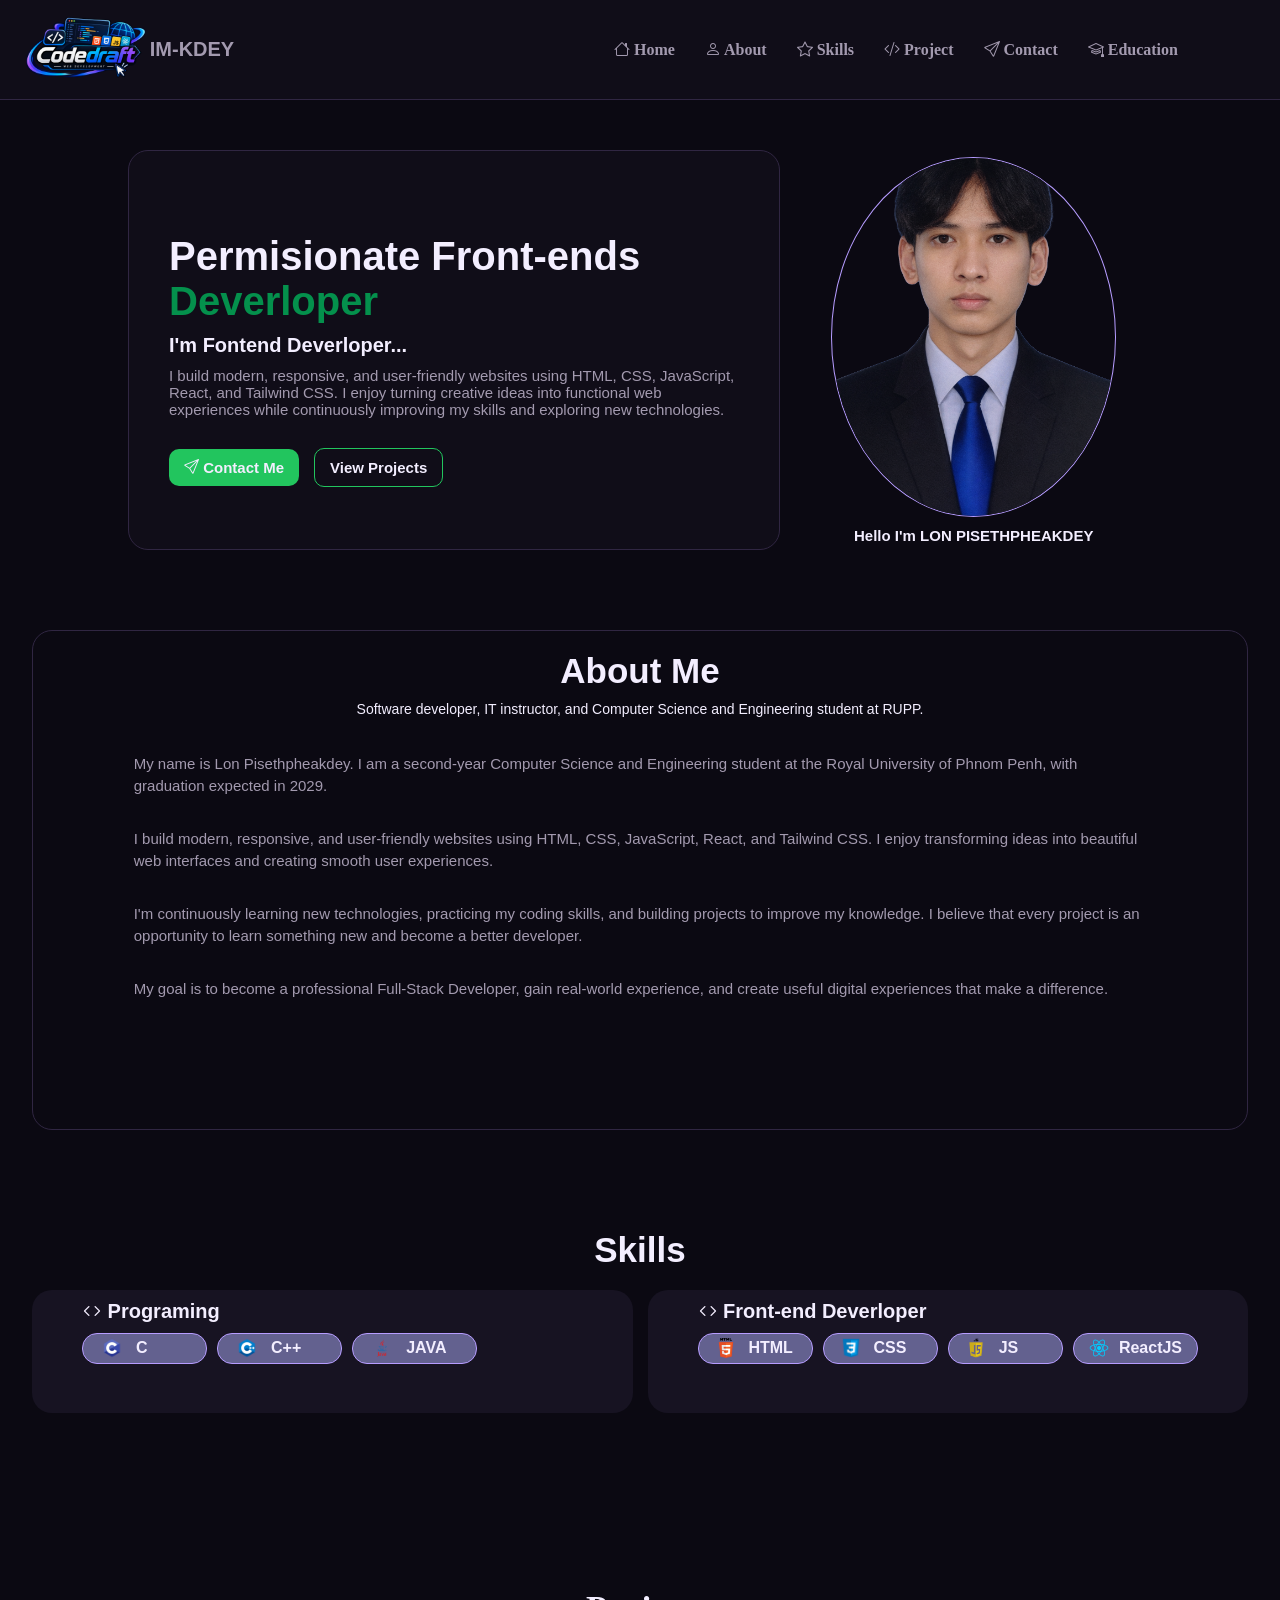
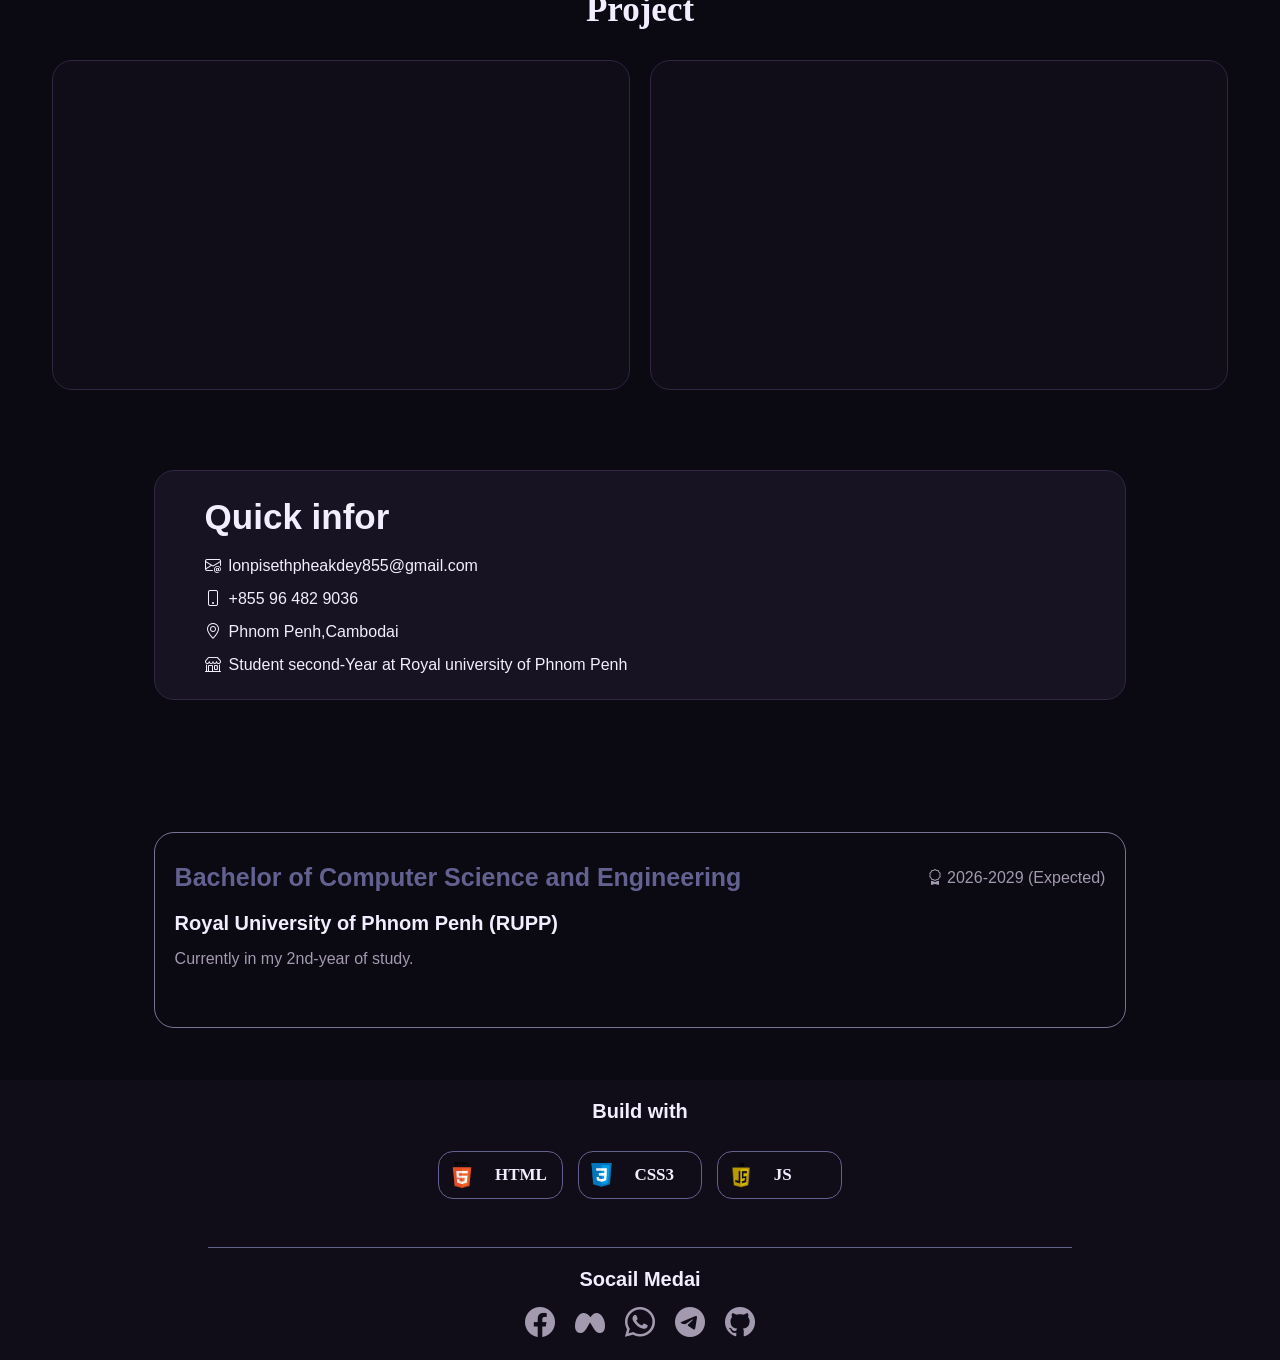
==== index.html @ adf114a6 "update" ====
<!DOCTYPE html>
<html lang="en">
<head>
    <meta charset="UTF-8">
    <meta name="viewport" content="width=device-width, initial-scale=1.0">
    <title>Lon Pisethpheakdey</title>
    <link rel="stylesheet" href="style.css">
    <link rel="stylesheet" href="https://cdn.jsdelivr.net/npm/bootstrap-icons@1.13.2/font/bootstrap-icons.min.css">

      <!-- Open Graph -->
  <meta property="og:title" content="Lon Pidethpheakdey | Front-end Developer" />
  <meta property="og:description" content="Software developer and IT instructor. Explore full-stack projects, technical skills, and professional experience." />
  <meta property="og:image" content="https://lon-pisethpheakdey.vercel.app/img.png" />
  <meta property="og:url" content="https://lon-pisethpheakdey.vercel.app/" />
  <meta property="og:type" content="website" />
  <meta property="og:site_name" content="Lon Pisethpheakdey Portfolio" />

  <!-- Google Verification -->
 <meta name="google-site-verification" content="6UtyK22fAMgdZabcgoPEIAaDw7xouANjz6y8CyIa7sU" />
</head>
<body>
    <Header>
        <div class="logo">
            <img src="Assets/logo/my lg.png" alt="">
            <h2>Im-kdey</h2>
        </div>
        <div class="menu">
            <ul>
                <li><a href="#home"><i class="bi bi-house"></i> Home</a></li>
                <li><a href="#about"><i class="bi bi-person"></i> About</a></li>
                <li><a href="#skills"><i class="bi bi-star"></i> Skills</a></li>
                <li><a href="#project"><i class="bi bi-code-slash"></i> Project</a></li>
                <li><a href="#contact"><i class="bi bi-send"></i> Contact</a></li>
                <li><a href="#educate"><i class="bi bi-mortarboard"></i> Education</a></li>
            </ul>
            <ul class="second-menu">
                <li><a href="#home"><i class="bi bi-house"></i></a></li>
                <li><a href="#about"><i class="bi bi-person"></i> </a></li>
                <li><a href="#skills"><i class="bi bi-star"></i> </a></li>
                <li><a href="#project"><i class="bi bi-code-slash"></i> </a></li>
                <li><a href="#contact"><i class="bi bi-send"></i> </a></li>
                <li><a href="#educate"><i class="bi bi-mortarboard"></i> </a></li>
            </ul>
        </div>
    </Header>
    <div class="main">
        <div class="firstme" id="home">
             <div class="image-tab">
                <img src="Assets/imgs/My Picture.png" alt="">
                <h2 class="name">Hello i'm <span>Lon pisethpheakdey</span></h2>
            </div>
            <div class="about">
                <h2>Permisionate Front-ends <span style="color: #04904c;">Deverloper</span></h2>
                <p class="me">I'm fontend Deverloper...</p>
                <p> I build modern, responsive, and user-friendly websites using HTML, CSS, JavaScript, React, and Tailwind CSS.
                     I enjoy turning creative ideas into functional web experiences while continuously
                     improving my skills and exploring new technologies.
                </p>
               <div class="btn"> 
                <button><a href=""><i class="bi bi-send"></i> contact Me</a></button>
                <button><a href="#project">View Projects</a></button>
            </div>
            </div>
            <div class="image">
                <img src="Assets/imgs/IMG_7378.PNG" alt="">
                <h2 class="name">Hello I'm <span>Lon pisethpheakdey</span></h2>
            </div>
        </div>
        <div class="about" id="about">
            <div class="head">
                <h1>About Me</h1>
                <p>Software developer, IT instructor, and Computer Science and Engineering student at RUPP.</p>
            </div>
            <div class="section">
                <div class="aboutMe">
                    <p>My name is Lon Pisethpheakdey. I am a second-year Computer Science and Engineering student at the Royal University of Phnom Penh, with graduation expected in 2029.</p>
                    <p>I build modern, responsive, and user-friendly websites using HTML, CSS, JavaScript, React, and Tailwind CSS. I enjoy transforming ideas into beautiful web interfaces and creating smooth user experiences.</p>
                    <p>I'm continuously learning new technologies, practicing my coding skills, and building projects to improve my knowledge. I believe that every project is an opportunity to learn something new and become a better developer.</p>
                    <p>My goal is to become a professional Full-Stack Developer, gain real-world experience, and create useful digital experiences that make a difference.</p>
                </div>
                <div class="index">
                    <div class="code-card">
                        <div class="code-header">
                            <div class="dots">
                                <span></span>
                                <span></span>
                                <span></span>
                                <p>index.html</p>
                            </div>
                        </div><pre><code>
<span class="purple">const</span> <span class="white">Dev</span> = {
    <span class="blue">name</span>: <span class="green">"Lon Pisethpheakdey"</span>,
    <span class="blue">age</span>: <span class="orange">18</span>,
    <span class="blue">title</span>: <span class="green">"Frontend Developer"</span>,
    <span class="blue">skills</span>: [<span class="green">"HTML","CSS","JavaScript","React.js"</span>],
    <span class="blue">learner</span>: <span class="purple">true</span>
};
<span class="purple">export default</span> <span class="white">Dev</span>;
    </code></pre>
</div>
                </div>
                <!-- <div class="ibuild"><div class="index">
                    <div class="main-content">
                        <div class="header">
                            <div class="color"></div>
                            <div class="color"></div>
                            <div class="color"></div>
                            <p> index.html</p>
                        </div>
                        <div class="code">
                           <p>
                            const Dev={
                                name:"Lon Pisethpheakdey",
                                aga : 18,
                                title:"Front-end-Deverloper",
                                skill:["HTML","CSS","JAVAScript","Reactjs"],
                                learner:true
                            }
                            export defualt deverloper;
                           </p>
                        </div></div>


               

                    </div> -->
                </div>
        </div>
        <div class="skills" id="skills">
            <h1>Skills</h1>
            <div class="card-skill">
                <div class="skill">
                    <h2><i class="bi bi-code"></i> Programing</h2>
                    <div class="languages">
                        <div class="card-lang">
                            <div class="img">
                                <img src="Assets/imgs/c.png" alt="">
                            </div>
                            <div class="name">C</div>
                        </div>
                        <div class="card-lang">
                            <div class="img">
                                <img src="Assets/imgs/cpp.png" alt="">
                            </div>
                            <div class="name">C++</div>
                        </div>
                        <div class="card-lang">
                            <div class="img">
                                <img src="Assets/imgs/java.png" alt="">
                            </div>
                            <div class="name">JAVA</div>
                        </div>
                    </div>

                </div>
                <div class="skill">
                    <h2><i class="bi bi-code"></i> Front-end Deverloper</h2>
                    <div class="languages">
                        <div class="card-lang">
                            <div class="img">
                                <img src="Assets/imgs/html.png" alt="">
                            </div>
                            <div class="name">HTML</div>
                        </div>
                        <div class="card-lang">
                            <div class="img">
                                <img src="Assets/imgs/css.png" alt="">
                            </div>
                            <div class="name">CSS</div>
                        </div>
                        <div class="card-lang">
                            <div class="img">
                                <img src="Assets/imgs/js.png" alt="">
                            </div>
                            <div class="name">JS</div>
                        </div>
                         <div class="card-lang">
                            <div class="img">
                                <img src="Assets/imgs/react.png" alt="">
                            </div>
                            <div class="name">ReactJS</div>
                        </div>
                    </div>

                </div>
            </div>
            

        </div>
        <div class="project" id="project">
            <h1>Project</h1>
            <div class="main-project">
                <div class="project1"></div>
                <div class="project1"></div>
            </div>
            
        </div>
        <div class="contact" id="contact">
            <div class="to-contact">
                <h2>Quick infor</h2>
                <ul>
                    <li><a href=""><i class="bi bi-envelope-at"></i>lonpisethpheakdey855@gmail.com</a></li>
                    <li><a href><i class="bi bi-phone"></i>+855 96 482 9036</a></li>
                    <li><a href><i class="bi bi-geo-alt"></i>Phnom Penh,Cambodai</a></li>
                    <li><a href><i class="bi bi-shop"></i>Student second-Year at Royal university of Phnom Penh</a></li>
                </ul>
            </div>
        </div>
        <div class="educate" id="educate">
            <div class="educate-time">
                <div class="finish">
                    <h1>Bachelor of Computer Science and Engineering</h1>
                    <p><i class="bi bi-award"></i> 2026-2029 (Expected)</p>
                </div>
                <div class="locat">
                    <h2>Royal University of Phnom Penh (RUPP)</h2>
                    <p>Currently in my 2nd-year of study.</p>
                </div>
            </div>

        </div>
    </div>
    <footer id="footer">
        <div class="foot">
            <h4>Build with</h4>
            <div class="language-card">
                <div class="card-build">
                    <img src="Assets/imgs/html.png" alt="">
                    <p>HTML</p>
                </div>
                <div class="card-build">
                    <img src="Assets/imgs/css.png" alt="">
                    <p>CSS3</p>
                </div>
                <div class="card-build">
                    <img src="Assets/imgs/js.png" alt="">
                    <p>JS</p>
                </div>
            </div>
        </div>
        <div class="message">
            <h2>Socail Medai</h2>
            <div class="socail">
                <a href=""><i class="bi bi-facebook"></i></a>
                <a href=""><i class="bi bi-meta"></i></a>
                <a href=""><i class="bi bi-whatsapp"></i></a>
                <a href=""><i class="bi bi-telegram"></i></a>
                <a href=""><i class="bi bi-github"></i></a>
            </div>
        </div>

    </footer>
    
</body>
</html>
---- style.css ----
* {
  margin: 0;
  padding: 0;
  box-sizing: border-box;
  /* background-color: var(--bg); */
}

@font-face {
  font-family: "Montserrat", serif;
  src: url(Assets/font/Montserrat-VariableFont_wght.ttf) format(truetype);
}
@font-face {
  font-family: "NovaFlat", serif;
  src: url(Assets/font/NovaFlat-Regular.ttf) format(truetype);
}


:root {
  --bg: #0b0912;
  --txt: #f3eeff;
  --card: #171322;
  --border: #302642;
  --secondary-txt: #a39aaf;
  --main-font: "Montserrat", sans-serif;
  --font-name: "NovaFlat", sans-serif;
}
html{
    scroll-behavior: smooth;
   
}
Header {
  height: 100px;
  background-color: #100d18;
  border-bottom: 1px solid #302642;
  display: flex;
  justify-content: space-between;
  padding-inline: 90px;
  position: fixed;
  z-index: 3;
  

  .logo {
    width: 20%;
    height: 100%;
    display: flex;
    align-items: center;
    justify-content: center;
    img {
      width: 50%;
      object-fit: cover;
    }
    h2 {
      color: var(--secondary-txt);
      font-family: var(--main-font);
      text-transform: uppercase;
      font-size: 20px;
      font-weight: bold;
    }
  }
  .menu {
    .second-menu{
      display: none;
    }
    width: 60%;
    height: 100%;
    display: flex;
    align-items: center;
    justify-content: center;
    ul {
      display: flex;
      list-style: none;
      li {
        display: flex;
        align-items: center;
        justify-content: center;
        a {
          padding: 10px 15px;
          text-decoration: none;
          color: var(--secondary-txt);
          font-weight: 600;
          border-radius: 15px;
        }
      }
      li:hover a {
        color: var(--txt);
        background-color: #171322;
      }
    }
  }
}

.main {
  height: 100%;
  background-color: #0b0912;
  display: flex;
  flex-direction: column;
  align-items: center;
  gap: 80px;
  #home {
    scroll-margin-top: 150px;
}
  .firstme {
    margin-top: 150px;
    width: 80%;
    height: 400px;
    display: flex;
    gap: 15px;
    .about {
      width: 60%;
      height: 100%;
      background-color: #100d18;
      border-radius: 20px;
      /* font-family: var(--main-font); */
      font-family: var(--main-font);
      display: flex;
      flex-direction: column;
      justify-content: center;
      gap: 10px;
      color: var(--txt);
      padding-inline: 40px;
      h2 {
        font-size: 40px;
        font-weight: 600;
      }
      .me {
        font-size: 20px;
        text-transform: capitalize;
        font-family: var(--font-name);
        font-weight: bold;
        color: var(--txt);
      }
      p {
        font-size: 15px;
        color: var(--secondary-txt);
      }
      .btn {
        width: 100%;
        display: flex;
        align-items: center;
        /* justify-content: center; */
        margin-top: 20px;
        gap: 15px;
        button {
          /* width: 20%; */
          padding: 10px 15px;
          border: none;
          border-radius: 10px;
          background-color: #22c55e;
          cursor: pointer;
          transition: all 0.25s ease-in-out;
          a {
            text-decoration: none;
            color: var(--txt);
            text-transform: capitalize;
            font-size: 15px;
            font-weight: 600;
          }
        }
        button:nth-child(2) {
          background-color: rgba(238, 234, 234, 0);
          /* border: 1px solid var(--border); */
          border: 1px solid #22c55e;
        }
        button:hover {
          transform: translateY(-8px);
          box-shadow: 0 5px 7px #10301c;
        }
      }
    }
     .image-tab {
      width: 45%;
      height: 100%;
      /* background-color: #100D18; */
      border-radius: 20px;
      display: none;
      flex-direction: column;
      align-items: center;
      justify-content: center;
      gap: 10px;
      img {
        width: 50%;
        height: 90%;
        object-fit: cover;
        border-radius: 50%;
        border: 1px solid #b69cff;
        transform: scale(1);
        transition: all 0.3s ease-in-out;
        overflow: hidden;
        cursor: pointer;
      }
      img:hover {
        box-shadow: 0 5px 5px #3d08cf;
        transform: scale(1.02);
      }
      .name {
        font-family: var(--font-name);
        color: var(--txt);
        text-transform: capitalize;
        span {
          text-transform: uppercase;
        }
      }
    }
    .image {
      width: 45%;
      height: 100%;
      /* background-color: #100D18; */
      border-radius: 20px;
      display: flex;
      flex-direction: column;
      align-items: center;
      justify-content: center;
      gap: 10px;
      img {
        width: 50%;
        height: 90%;
        object-fit: cover;
        border-radius: 50%;
        border: 1px solid #b69cff;
        transform: scale(1);
        transition: all 0.3s ease-in-out;
        overflow: hidden;
        cursor: pointer;
      }
      img:hover {
        box-shadow: 0 5px 5px #3d08cf;
        transform: scale(1.02);
      }
      .name {
        font-family: var(--font-name);
        color: var(--txt);
        text-transform: capitalize;
        span {
          text-transform: uppercase;
        }
      }
    }
  }
   #about {
    scroll-margin-top: 150px;
}
  .about {
    width: 80%;
    height: 500px;
    border: 1px solid var(--border);
    border-radius: 20px;
    display: flex;
    flex-direction: column;
    padding-top: 20px;

    .head {
      height: 20%;
      gap: 10px;
      display: flex;
      flex-direction: column;
      align-items: center;
      font-family: var(--main-font);
      color: var(--txt);
      h1 {
        font-size: 35px;
      }
      p {
        font-size: 14px;
      }
    }
    .section {
      width: 100%;
      height: 90%;
      display: flex;
      justify-content: center;
      .aboutMe {
        width: 55%;
        height: 100%;
        font-family: var(--main-font);
        color: var(--secondary-txt);
        padding-inline: 40px;
        padding-top: 15px;
        display: flex;
        flex-direction: column;
        gap: 30px;
        p {
          line-height: 1.5;
          font-size: 16px;
        }
      }
      .index {
        width: 45%;
        height: 100%;
        display: flex;
        align-items: center;
        justify-content: center;
            .code-card {
                width: 80%;
                height: 80%;
                background: #100D18;
                border: 1px solid #302642;
                border-radius: 14px;
                overflow: hidden;
                box-shadow: 0 10px 35px rgba(0,0,0,.3);
                transition: .3s ease;
                cursor: pointer;
            }

            .code-card:hover {
                border-color: #B69CFF;
                transform: translateY(-5px);
                box-shadow: 0 0 25px rgba(182,156,255,.2);
            }

            .code-header {
                display: flex;
                align-items: center;
                justify-content: center;
                position: relative;
                padding: 12px;
                background: #171322;
                border-bottom: 1px solid #302642;
            }

            .code-header p {
                color: #A39AAF;
                margin: 0;
                font-size: 13px;
                display: flex;
                gap: 10px;
                align-items: center;
                justify-content: center;
            }

            .dots {
                position: absolute;
                left: 15px;
                display: flex;
                gap: 6px;
            }

            .dots span {
                width: 10px;
                height: 10px;
                border-radius: 50%;
            }

            .dots span:nth-child(1) { background: #FF5F57; }
            .dots span:nth-child(2) { background: #FEBC2E; }
            .dots span:nth-child(3) { background: #28C840; }

            .code-card pre {
                padding: 20px;
                overflow-x: auto;
                color: #F3EEFF;
                font-size: 14px;
                line-height: 1.8;
            }

            .purple { color: #C792EA; }
            .blue   { color: #82AAFF; }
            .green  { color: #A5E075; }
            .orange { color: #F6C177; }
            .white  { color: #F3EEFF; }

        /* .main-content {
          width: 80%;
          height: 80%;
          border: 1px solid #178740;
          border-radius: 15px;
          .header {
            width: 100%;
            height: 10%;
            display: flex;
            align-items: center;
            padding-inline: 15px;
            border-bottom: 1px solid #178740;
            gap: 5px;
            .color {
              width: 12px;
              height: 12px;
              background-color: red;
              border-radius: 50%;
            }
            .color:nth-child(2) {
              background-color: rgb(234, 234, 47);
            }
            .color:nth-child(3) {
              background-color: rgb(63, 234, 47);
            }
            p {
              font-family: var(--main-font);
              color: var(--txt);
              font-size: 13px;
              font-weight: 700;
            }
          }
          
        } */
      } 
    }
  }
   #skills {
    scroll-margin-top: 150px;
}
  .skills{
    width: 80%;
    height: 300px;
    /* background-color: #a39aaf; */
    display: flex;
    flex-direction: column;
    gap: 20px;
    align-items: center;
    padding-top: 20px;
    /* justify-content: center; */
    h1{
        color: var(--txt);
        font-family: var(--main-font);
        font-size: 35px;

    }
    .card-skill{
        width: 100%;
        height: 55%;
        /* background-color: #10301c; */
        /* display: flex; */
        display: grid;
        grid-template-columns: repeat(2,1fr);
        gap: 15px;
        .skill:hover{
            transform:translateY(-6px);
            border: 1px solid var(--secondary-txt);
            box-shadow: 0 5px 7px #35344d;
        }
        .skill{
            /* transform: scale(1); */
            transition: all 0.25s ease-in-out;
            padding-block: 10px;
            padding-inline: 50px;
            width: 100%;
            height: 80%;
            background-color: var(--card);
            border-radius: 20px;
            border: var(--border);
            display: flex;
            flex-direction: column;
            cursor: pointer;
            gap: 10px;
            h2{
                color: var(--txt);
                font-family: var(--main-font);
                font-size: 20px;
            }
            .languages{
                /* background-color: #28C840; */
                /* display: grid; */
                display: flex;
                gap: 10px;
                width: 100%;
                height: 60%;
                .card-lang:hover{
                    transform: scale(1.04);
                    
                }
                .card-lang{
                    transform: scale(1);
                    transition: all 0.25s ease-in-out;
                    cursor: pointer;
                    width: 25%;
                    height: 50%;
                    background-color: #63618f;
                    border: 1px solid #B69CFF;
                    border-radius: 15px;
                    display: flex;
                    padding-inline: 15px;
                    align-items: center;
                    gap: 10px;
                    /* background-color: #28C840; */
                    /* justify-content: center; */
                    .img{
                        width: 30%;
                        height: 100%;
                        /* background-color: #22c55e; */
                        display: flex;
                        align-items: center;
                        justify-content: center;
                        /* padding-inline: 10px; */
                        img{
                            width: 20px;
                        }
                    }
                    .name{
                        font-family: var(--font-name);
                        color: var(--txt);
                        font-weight: bold;
                    }
                }
            }
        }
    }
  }
   #project {
    scroll-margin-top: 150px;
}
  .project{
    width: 80%;
    height: 400px;
    /* background-color: #c4b4ee; */
    display: flex;
    flex-direction: column ;
    padding-inline: 20px;
    gap: 30px;
    justify-content: center;
    align-items: center;
    h1{
        font-size: 35px;
        color: var(--txt);
    }
    .main-project{
        width: 100%;
        height: 100%;
        display: flex;
        gap: 20px;
       .project1{
         width: 50%;
        height: 100%;
        background-color: #100D18;
        border: 1px solid var(--border);
        border-radius: 20px;  
       }
    }
  }
   #contact {
    scroll-margin-top: 160px;
}
  .contact{
    width: 80%;
    height: 230px;
    /* background-color: #A39AAF; */
    display: flex;
    /* align-items: center; */
    justify-content: center;
    font-family: var(--main-font);
    color: var(--txt);
    cursor: pointer;
    h2{
        font-size: 35px;
    }
    .to-contact{
        width: 60%;
        height: 100%;
        padding-inline: 50px;
        background-color: var(--card);
        border: 1px solid var(--border);
        border-radius: 20px;
        display: flex;
        flex-direction: column;
        gap: 20px;
        transition: all 0.3s ease-in-out;
        justify-content: center;
        ul{
            list-style: none;
            display: flex;
            flex-direction: column;
            gap: 15px;
            li{
                a{
                    text-decoration: none;
                    color: var(--txt);
                    display: flex;
                    gap: 8px;
                }
            }
            li:hover a{
                text-decoration: underline;
                color: var(--secondary-txt);
            }
        }
    }
    .to-contact:hover{
        border: 1px solid var(--secondary-txt);
        transform: translateY(-10px);
    }
  }
  .educate{
    width: 80%;
    height: 300px;
    /* background-color: #3d08cf; */
    display: flex;
    align-items: center;
    justify-content: center;
    padding-block: 10px;
    .educate-time{
        border-radius: 20px;
        border: 1px solid #978cb7cb;
        width: 80%;
        height: 70%;
        padding-block: 30px;
        padding-inline: 20px;
        display: flex;
        flex-direction: column;
        gap: 20px;
        
        transform: scale(1);
        transition: all 0.25s ease-in-out;
        /* background-color: var(--card); */
        background-color: rgba(220, 220, 220, 0);
        .finish{
            display: flex;
            /* flex-direction: column; */
            justify-content: space-between;
            align-items: center;
            font-family: var(--main-font);
            h1{
                /* color: var(--txt); */
                color: #63618f;
                font-size: 25px;
            }
            p{
                color: var(--secondary-txt);
            }
        }
        .locat{
            font-family: var(--main-font);
            display: flex;
            flex-direction: column;
            gap: 15px;
            h2{
                color: var(--txt);
                font-size: 20px;
            }
            p{
                color: var(--secondary-txt);
            }
        }
    }
    .educate-time:hover{
        border: 1px solid #82AAFF;
        transform: scale(1.02);
    }
  }
  

}
footer{
    height: 280px;
    background-color: #100D18;
    padding-inline: 100px;
    display: flex;
    flex-direction: column;
    align-items: center;
    justify-content: center;
    .foot{
      width: 80%;
      height: 60%;
      padding-block: 20px;
      /* background-color: #28C840; */
      display: flex;
      flex-direction: column;
      /* justify-content: center; */
      align-items: center;
      gap: 20px;
      border-bottom: 1px solid #63618f;
      h4{
        font-family: var(--main-font);
        color: var(--txt);
        font-size: 20px;
      }
      .language-card{
        width: 80%;
        height: 50%;
        display: flex;
        align-items: center;
        justify-content: center;
        gap: 15px;
        .card-build{
          width: 18%;
          height: 75%;
          /* background-color: #82AAFF; */
          border: 1px solid #63618f;
          border-radius: 15px;
          display: flex;
          align-items: center;
          padding-inline: 10px;
          cursor: pointer;
          gap: 20px;
          transform: scale(1);
          transition: all 0.25s ease-in-out;
          img{
            width: 25%;
          }
          p{
            color: var(--txt);
            font-weight: bold;
            font-size: 17px;
          }
        }
        .card-build:hover{
          border:1px solid #82AAFF;
          transform: scale(1.05);
        }
      }
    }
    .message{
      width: 80%;
      height: 40%;
      display: flex;
      flex-direction: column;
      align-items: center;
      padding-block: 20px;
      gap: 15px;
      h2{
        color: var(--txt);
        font-family: var(--main-font);
        font-size: 20px;
      }
      .socail{
        display: flex;
        gap: 20px;
        a{
          cursor: pointer;
          transition: all 0.3s ease-in-out;
          i{
          font-size: 30px;
          color: var(--secondary-txt);
        }
      }
      a:hover i{
        color: var(--txt);

      }
        
      }
      /* justify-content: center; */
      /* background-color: #63618f; */
    }
}
@media screen and (max-width:1280px) {
  header{
    padding-inline: 0;
  }
  .main{
    .firstme{
      display: flex;
      /* flex-direction: column; */
      /* align-items: center; */
      /* height: 650px; */
      .image-tab{
      /* display: flex; */
      /* width: 50%; */
      /* background-color: #28C840; */
      h2{
        font-size: 15px;
      }
      }
      .about{
        width: 80%;
      }
      .image{
        /* background-color: #22c55e; */
        img{
          width: 80%;
          border-radius:50% ;
        }
        h2{
          font-size: 15px;
        }
      }
    }
    
    .about{
      width: 95%;
      .section{
        .aboutMe{
          width: 90%;
          /* gap: 20px; */
          gap: 30px;
          p{
            font-size: 15px;
          }
        }
        .index{
          display: none;
        }

      }
      
    }
    .skills{
      width: 95%;
    }
    .project{
      width: 95%;
    }
    .contact{
      .to-contact{
        width: 95%;
      }
    }
    .educate{
      width: 95%;
    }
    footer{
      .foot{
        width: 100%;
        padding-block: 0;
        .language-card{
          width: 95%;
          background-color: #28C840;
          display: grid;
          grid-template-columns: repeat(2,1fr);
          .card-build{
            width: 25%;
          }
        }
      }
    }
  }
  footer {
    width: 100%;
    background-color: #100D18;
}

footer .footer-content {
    max-width: 1200px;
    margin: 0 auto;
    padding-inline: 40px;
}
  
}
@media screen and (max-width:1024px) and  (min-width:768px) {
  header{
    .logo{
      width: 30%;
      img{
        width: 40%;
      }
      h2{
        font-size: 17px;
      }
    }
    .menu{
      width: 70%;
      /* background-color: #22c55e; */
      display: flex;
      justify-content: end;
      padding-right: 50px;
      ul{
        display: none;
      }
      .second-menu{
        display: flex;
        li{
          a{
            font-size: 23px;
          }
        }
      }
    }
    

  }
  .main{
    .firstme{
      display: flex;
      flex-direction: column;
      align-items: center;
      height: 650px;
      .image-tab{
      display: flex;
      width:80%;
      h2{
        font-size: 20px;
      }
      }
      .about{
        width: 80%;
      }
      .image{
        display: none;
      }
    }
    .about{
      .section{
       
        .aboutMe{
          gap: 10px;
          font-size: 15px;
        }
      }

    }
    .skills{
      .card-skill{
        width: 80%;
        display: flex;
        flex-direction: column;
        .skill{
         .languages{
          width: 100%;
           .card-lang{
            width: 20%;
            height: 100%;
            gap: 5px;
            .img{
              width: 50%;
              img{
                width: 20px;
              }
            }
            .name{
              font-size: 15px;
            }
          }
         }
        }
      }
    }
    .contact{
      .to-contact{
        width: 100%;
      }
    }
    .educate{
      .educate-time{
        width: 95%;
        .finish{
          h1{
            font-size: 20px;
          }
          p{
            font-size: 15px;
          }
        }
        .locat{
          h2{
            font-size: 17px;
          }
          p{
            font-size: 15px;
          }
        }
      }
    }
  }
   footer {
        height: auto;
        min-height: 280px;
        padding: 30px 40px;
        gap: 15px;
    }

    footer .foot {
        width: 90%;
        height: auto;
        padding-block: 15px;
        gap: 15px;
    }

    footer .foot h4 {
        font-size: 19px;
    }

    footer .language-card {
        width: 100%;
        height: auto;
        gap: 10px;
    }

    footer .card-build {
        width: 25%;
        min-height: 60px;
        padding-inline: 10px;
        display: flex;
        gap: 5px;
    }

    footer .card-build img {
        width: 30%;
        max-width: 35px;
    }

    footer .card-build p {
        font-size: 10px;
    }

    footer .message {
        width: 90%;
        height: auto;
        padding-block: 15px;
        gap: 12px;
    }

    footer .message h2 {
        font-size: 19px;
    }

    footer .socail {
        gap: 22px;
    }

    footer .socail a i {
        font-size: 27px;
    }

   
  
}
@media screen and (max-width:767px) {
  header{
    bottom: 0;
    width: 100%;
    display: flex;
    align-items: center;
    justify-content: center;
    background-color: #100d1888;
    .logo{
      display: none;
      width: 0;
      
      img{
        width: 40%;
      }
      h2{
        font-size: 17px;
      }
    }
    .menu{
      width: 80%;
      height: 80px;
      display: flex;
      justify-content: center;
      background-color: #30264275;
      align-items: center;
      border-radius: 50px ;
      ul{
        display: none;
      }
      .second-menu{
        width: 100%;
        display: flex;
        align-items: center;
        justify-content: center;
        li{
          a{
            font-size: 23px;
          }
        }
      }
    }
  }
  .main{
    gap: 40px;
    .firstme{
      margin-top: 10px;
      display: flex;
      flex-direction: column;
      align-items: center;
      height: 400px;
      .image-tab{
      display: flex;
      width: 250px;
      height: 200px;
      /* height: 50%; */
      /* background-color: #28C840; */
      h2{
        font-size: 10px;
      }
      }
      .about{
        width: 100%;
        /* margin-top: 0; */
        padding-inline: 10px;
        padding-block: 10px;
        height: 50%;
        h2{
          font-size: 15px;
        }
        .me{
          font-size: 10px;
        }
        p{
          font-size: 12px;
        }
        .btn{
          margin-top: 5px;
          button{
            padding: 10px 15px;
            a{
              font-size: 8px;
            }
  
          }
        }
      }
      .image{
        display: none;
      }
    }
    .about{
      width: 95%;
      height: 350px;
      
      /* padding-top: 0px; */
      .head{
        height: 15%;
        h1{
          font-size: 17px;
        }
        p{
          font-size: 9px;
        }
      }
      .section{
        .aboutMe{
          gap: 10px;
          width: 100%;
          p{
            font-size: 10px;
          }
        }
      }
    }
    .skills{
      /* background-color: #28C840; */
      height: 200px;
      h1{
        font-size: 17px;
      }
      .card-skill{
        display: flex;
        flex-direction: column;
        .skill{
          h2{
            font-size: 14px;
          }
          .languages{
            .card-lang{
              gap: 5px;
              width: 25%;
              height: 100%;
              .name{
                font-size: 8px;
              }
            }
          }
        }
      }
    }
    .project{
      display: flex;
      /* background-color: #22c55e; */
      /* border: 1px solid #221c33; */
      width: 100%;
      padding-top: 15px;
      height: 600px;
      /* justify-content: center; */
      h1{
        font-size: 17px;
      }
      .main-project{
        align-items: center;
        display: flex;
        flex-direction: column;
        .project1{
          width: 85%;
          height: 250px;
        }
      }
    }
    .contact{
      width: 95%;
      height: 200px;
      h2{
        font-size: 17px;
      }
      .to-contact{
        width: 100%;
        padding-inline: 20px;
        ul{
          li{
            a{
              font-size: 12px;
            }
          }
        }
      }
    }
    .educate{
      width: 100%;
      height: 220px;
      padding-block: 0;
      .educate-time{
        gap: 10px;
        width: 95%;
        .finish{
          gap: 14px;
          h1{
            font-size: 17px;
          }
          p{
            font-size: 10px;
            line-height: 1.5;
          }
        }
        .locat{
          gap: 10px;
          h2{
            font-size: 13px;
          }
          p{
            font-size: 10px;
          }
        }

      }
    }
  }
 
  footer {
        height: auto;
        padding: 25px 15px;
        gap: 20px;
        .foot {
            width: 100%;
            height: auto;
            gap: 15px;
            h4 {
                font-size: 17px;
            }
            .language-card {
                width: 100%;
                height: auto;
                flex-wrap: wrap;
                gap: 10px;
                .card-build {
                    width: 30%;
                    min-width: 80px;
                    height: 55px;
                    padding-inline: 8px;
                    gap: 8px;
                    img {
                        width: 25%;
                    }
                    p {
                        font-size: 13px;
                    }
                }
            }
          }
        .message {
            width: 100%;
            height: auto;
            padding-block: 10px;
            gap: 12px;
            h2 {
                font-size: 17px;
                /* display: none; */
            }
            .socail {
                gap: 18px;
                height: 100px;
                a {
                  i {
                      /* display: none; */
                        font-size: 25px;
                    }
                }
            }
        }
    }
}
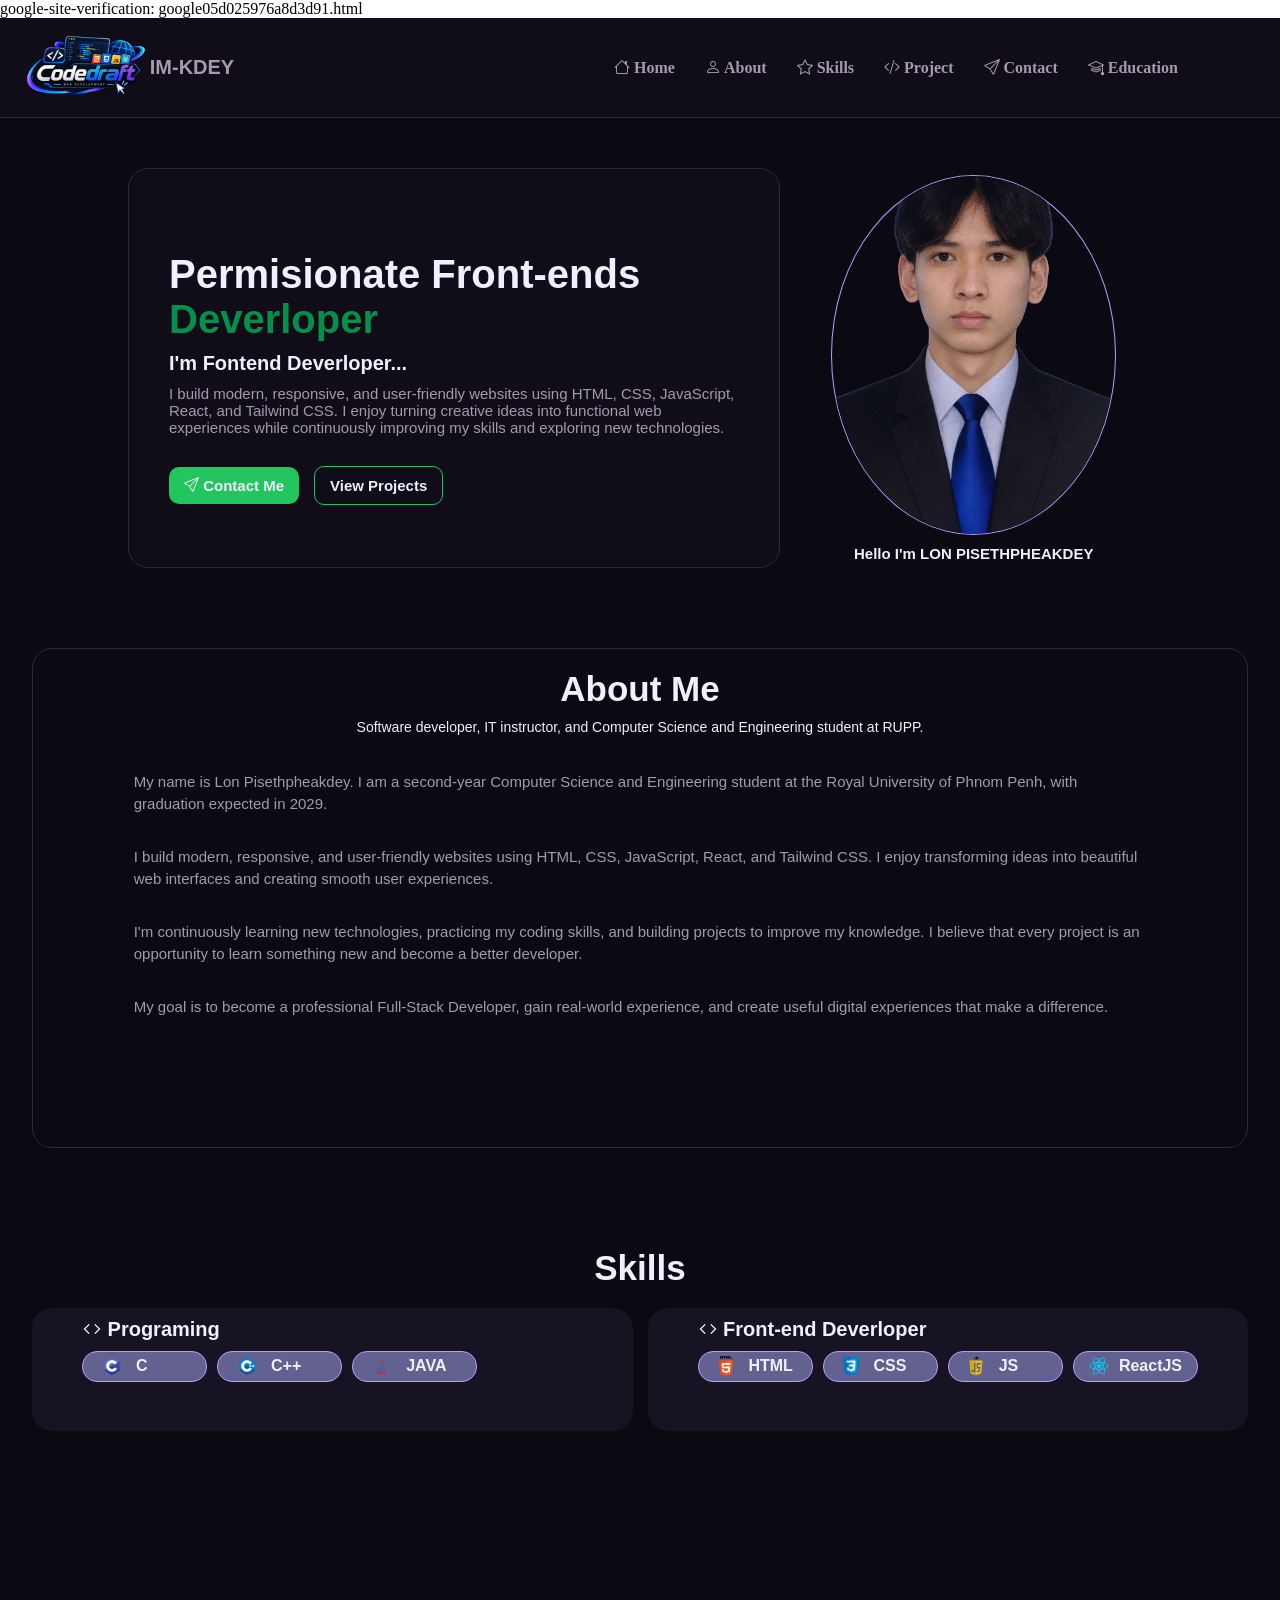
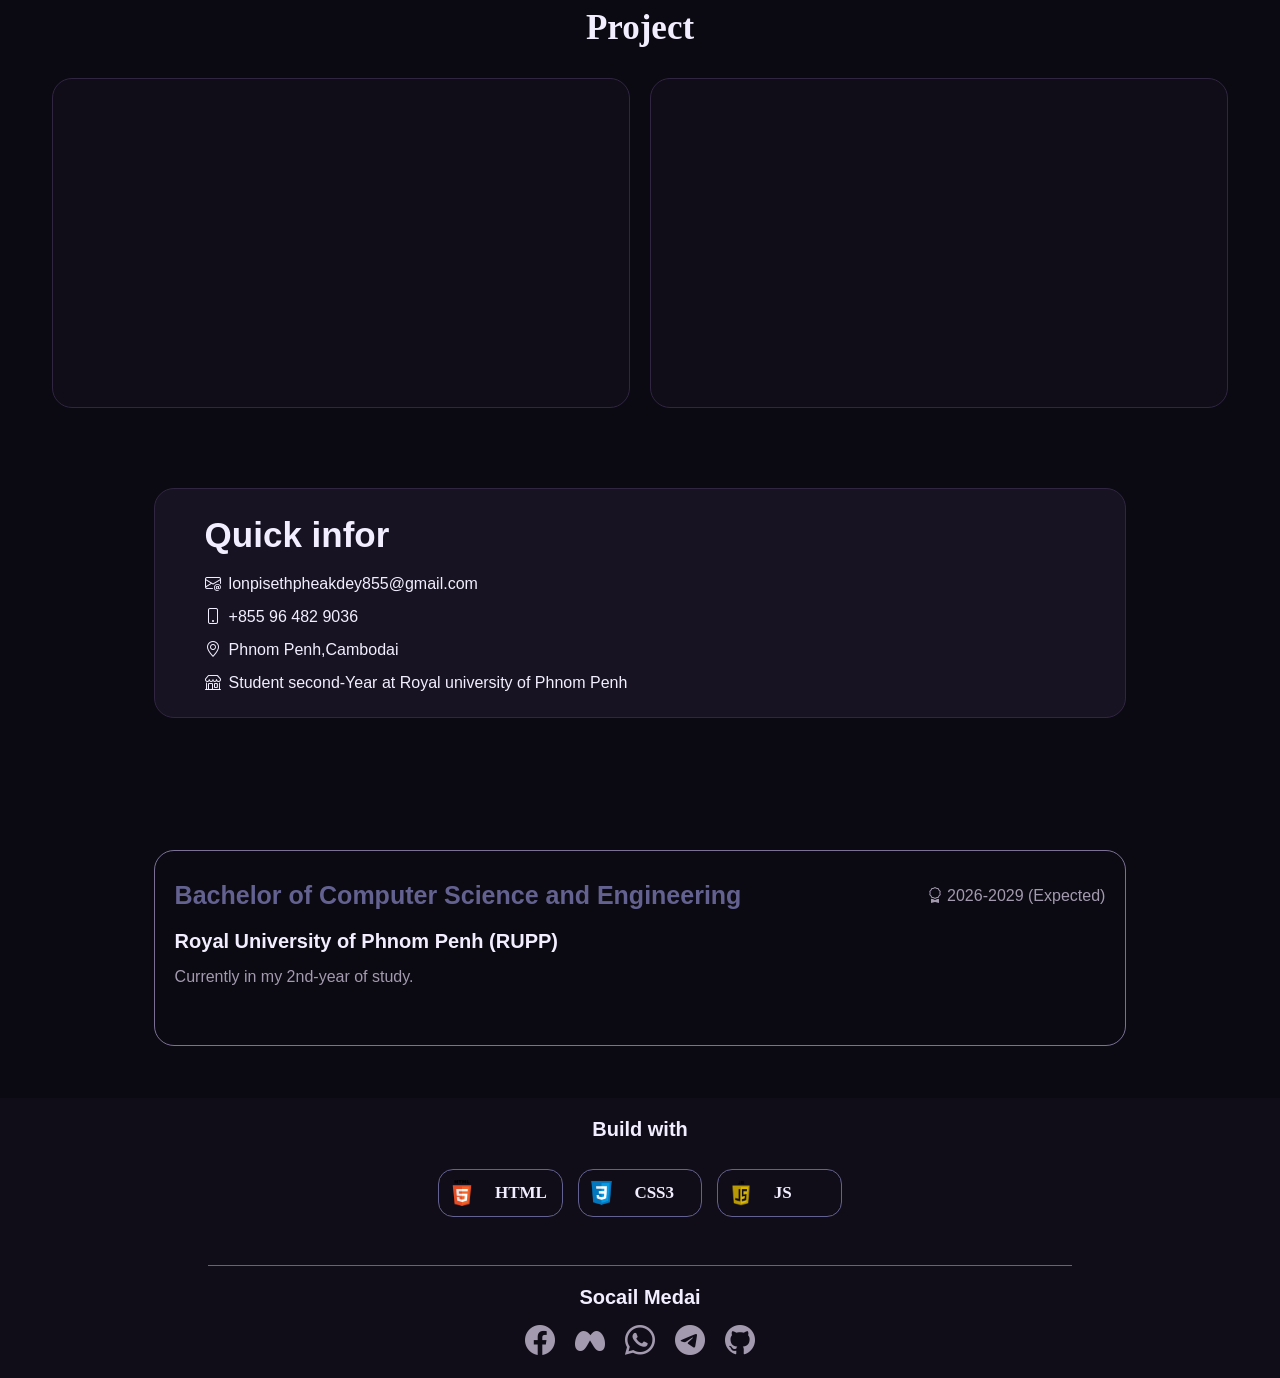
==== commit 737ca877: "update" ====
--- a/index.html
+++ b/index.html
@@ -6,17 +6,18 @@
     <title>Lon Pisethpheakdey</title>
     <link rel="stylesheet" href="style.css">
     <link rel="stylesheet" href="https://cdn.jsdelivr.net/npm/bootstrap-icons@1.13.2/font/bootstrap-icons.min.css">
+    <meta name="google-site-verification" content="DUx9SQbloCYBUwKwt_rAFSeXs26OrWjxxi1liV8K6WI" />
 
       <!-- Open Graph -->
-  <meta property="og:title" content="Lon Pidethpheakdey | Front-end Developer" />
-  <meta property="og:description" content="Software developer and IT instructor. Explore full-stack projects, technical skills, and professional experience." />
-  <meta property="og:image" content="https://lon-pisethpheakdey.vercel.app/img.png" />
+  <meta property="og:title" content="Lon Pisethpheakdey | Front-end Developer" />
+  <meta property="og:description" content="I am a second-year Computer Science and Engineering student at the Royal University of Phnom Penh" />
+  <meta property="og:image" content="https://lon-pisethpheakdey.vercel.app/My-Portfolio/Assets/imgs/My Picture.png" />
   <meta property="og:url" content="https://lon-pisethpheakdey.vercel.app/" />
   <meta property="og:type" content="website" />
   <meta property="og:site_name" content="Lon Pisethpheakdey Portfolio" />
 
   <!-- Google Verification -->
- <meta name="google-site-verification" content="6UtyK22fAMgdZabcgoPEIAaDw7xouANjz6y8CyIa7sU" />
+<meta name="google-site-verification" content="b4crhxJnblnZi3Inhp6vboeUzCuUoaySIcyBYytjTmI" />google-site-verification: google05d025976a8d3d91.html
 </head>
 <body>
     <Header>
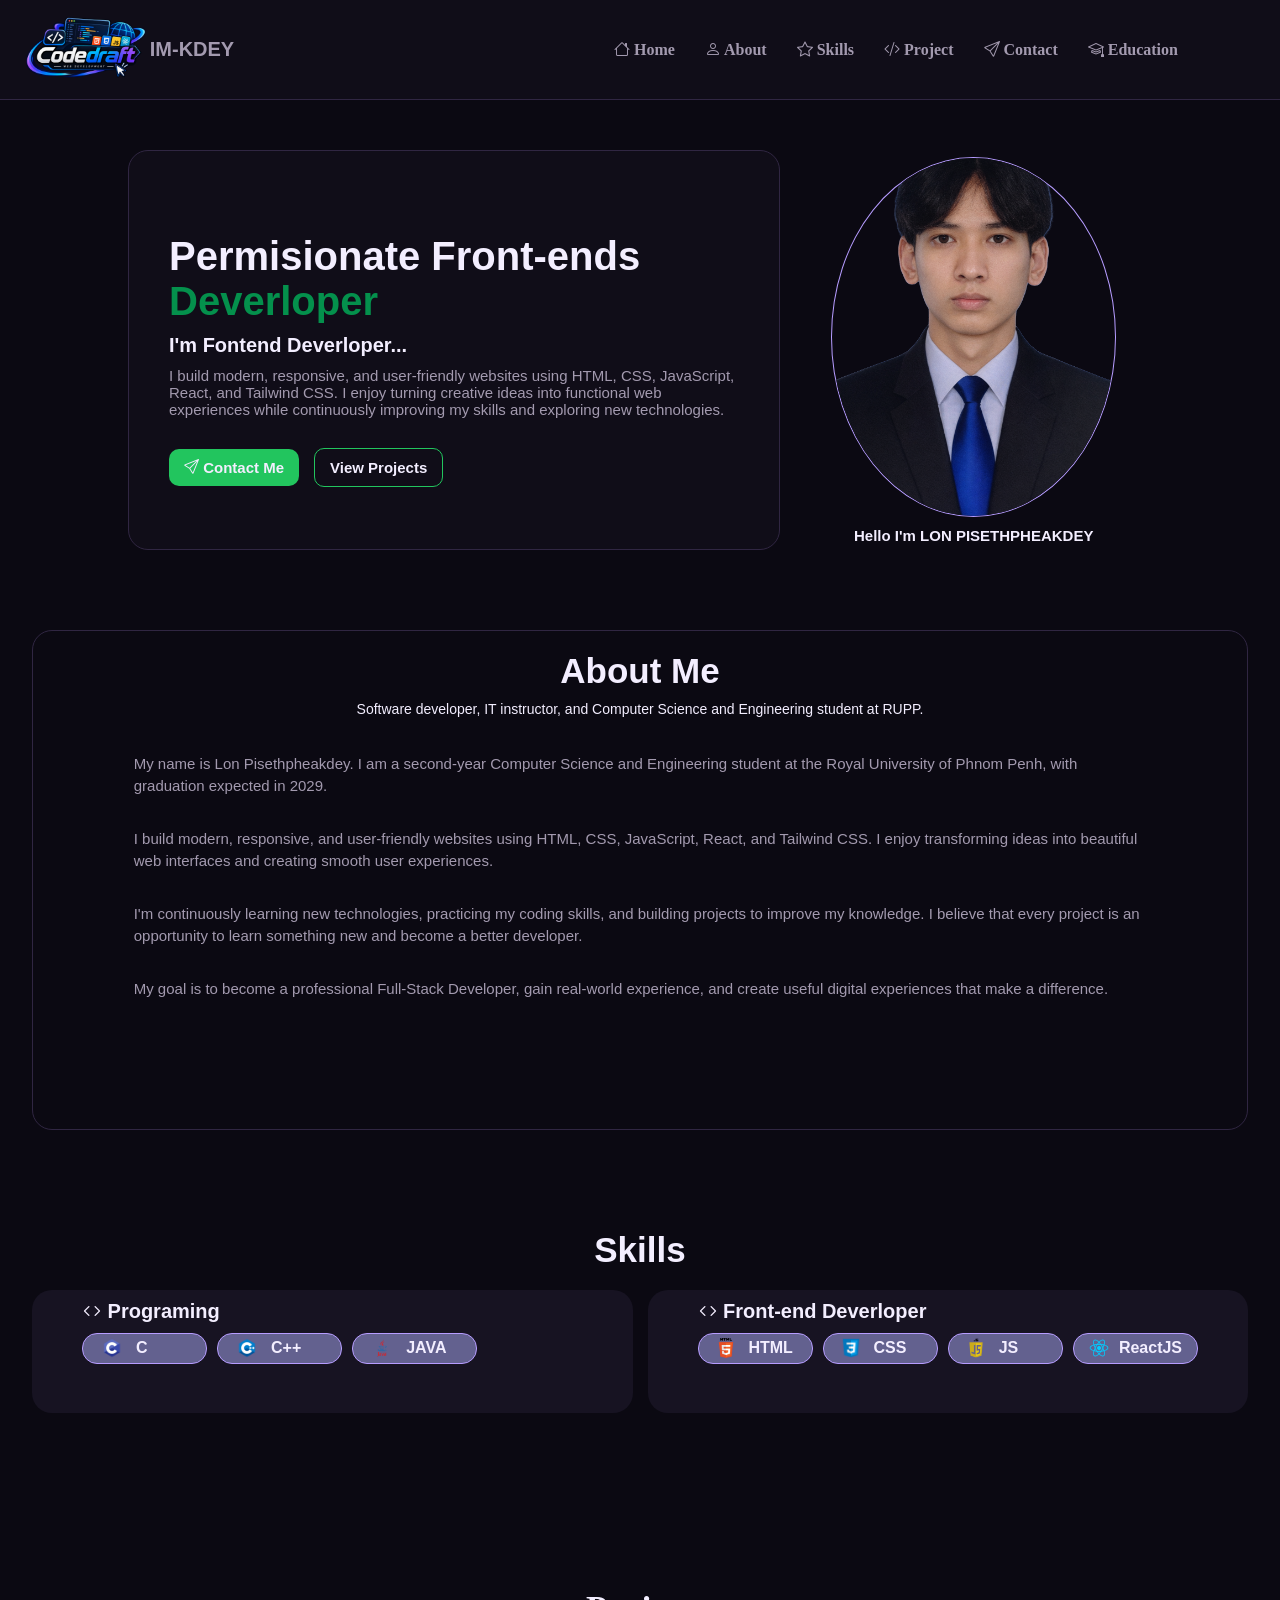
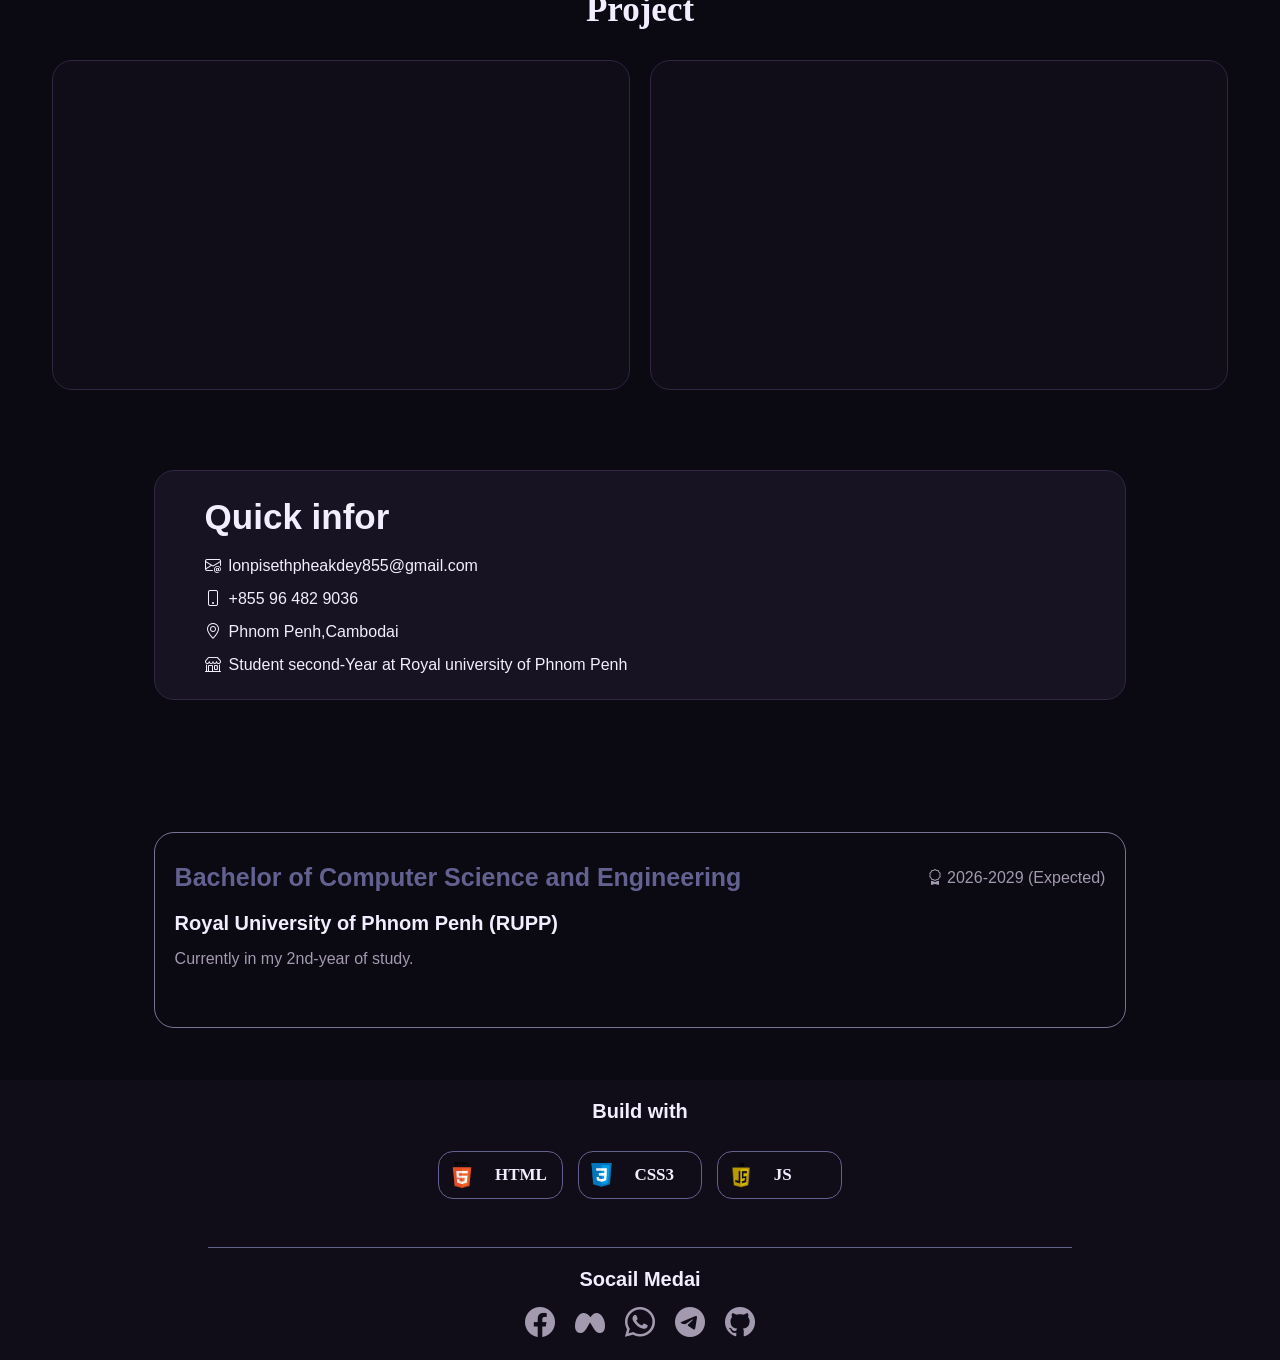
==== commit ee7cd3ba: "verify" ====
--- a/index.html
+++ b/index.html
@@ -6,7 +6,7 @@
     <title>Lon Pisethpheakdey</title>
     <link rel="stylesheet" href="style.css">
     <link rel="stylesheet" href="https://cdn.jsdelivr.net/npm/bootstrap-icons@1.13.2/font/bootstrap-icons.min.css">
-    <meta name="google-site-verification" content="DUx9SQbloCYBUwKwt_rAFSeXs26OrWjxxi1liV8K6WI" />
+    <!-- <meta name="google-site-verification" content="DUx9SQbloCYBUwKwt_rAFSeXs26OrWjxxi1liV8K6WI" /> -->
 
       <!-- Open Graph -->
   <meta property="og:title" content="Lon Pisethpheakdey | Front-end Developer" />
@@ -17,7 +17,8 @@
   <meta property="og:site_name" content="Lon Pisethpheakdey Portfolio" />
 
   <!-- Google Verification -->
-<meta name="google-site-verification" content="b4crhxJnblnZi3Inhp6vboeUzCuUoaySIcyBYytjTmI" />google-site-verification: google05d025976a8d3d91.html
+   <meta name="google-site-verification" content="b4crhxJnblnZi3Inhp6vboeUzCuUoaySIcyBYytjTmI" />
+<!-- <meta name="google-site-verification" content="b4crhxJnblnZi3Inhp6vboeUzCuUoaySIcyBYytjTmI" /> -->
 </head>
 <body>
     <Header>
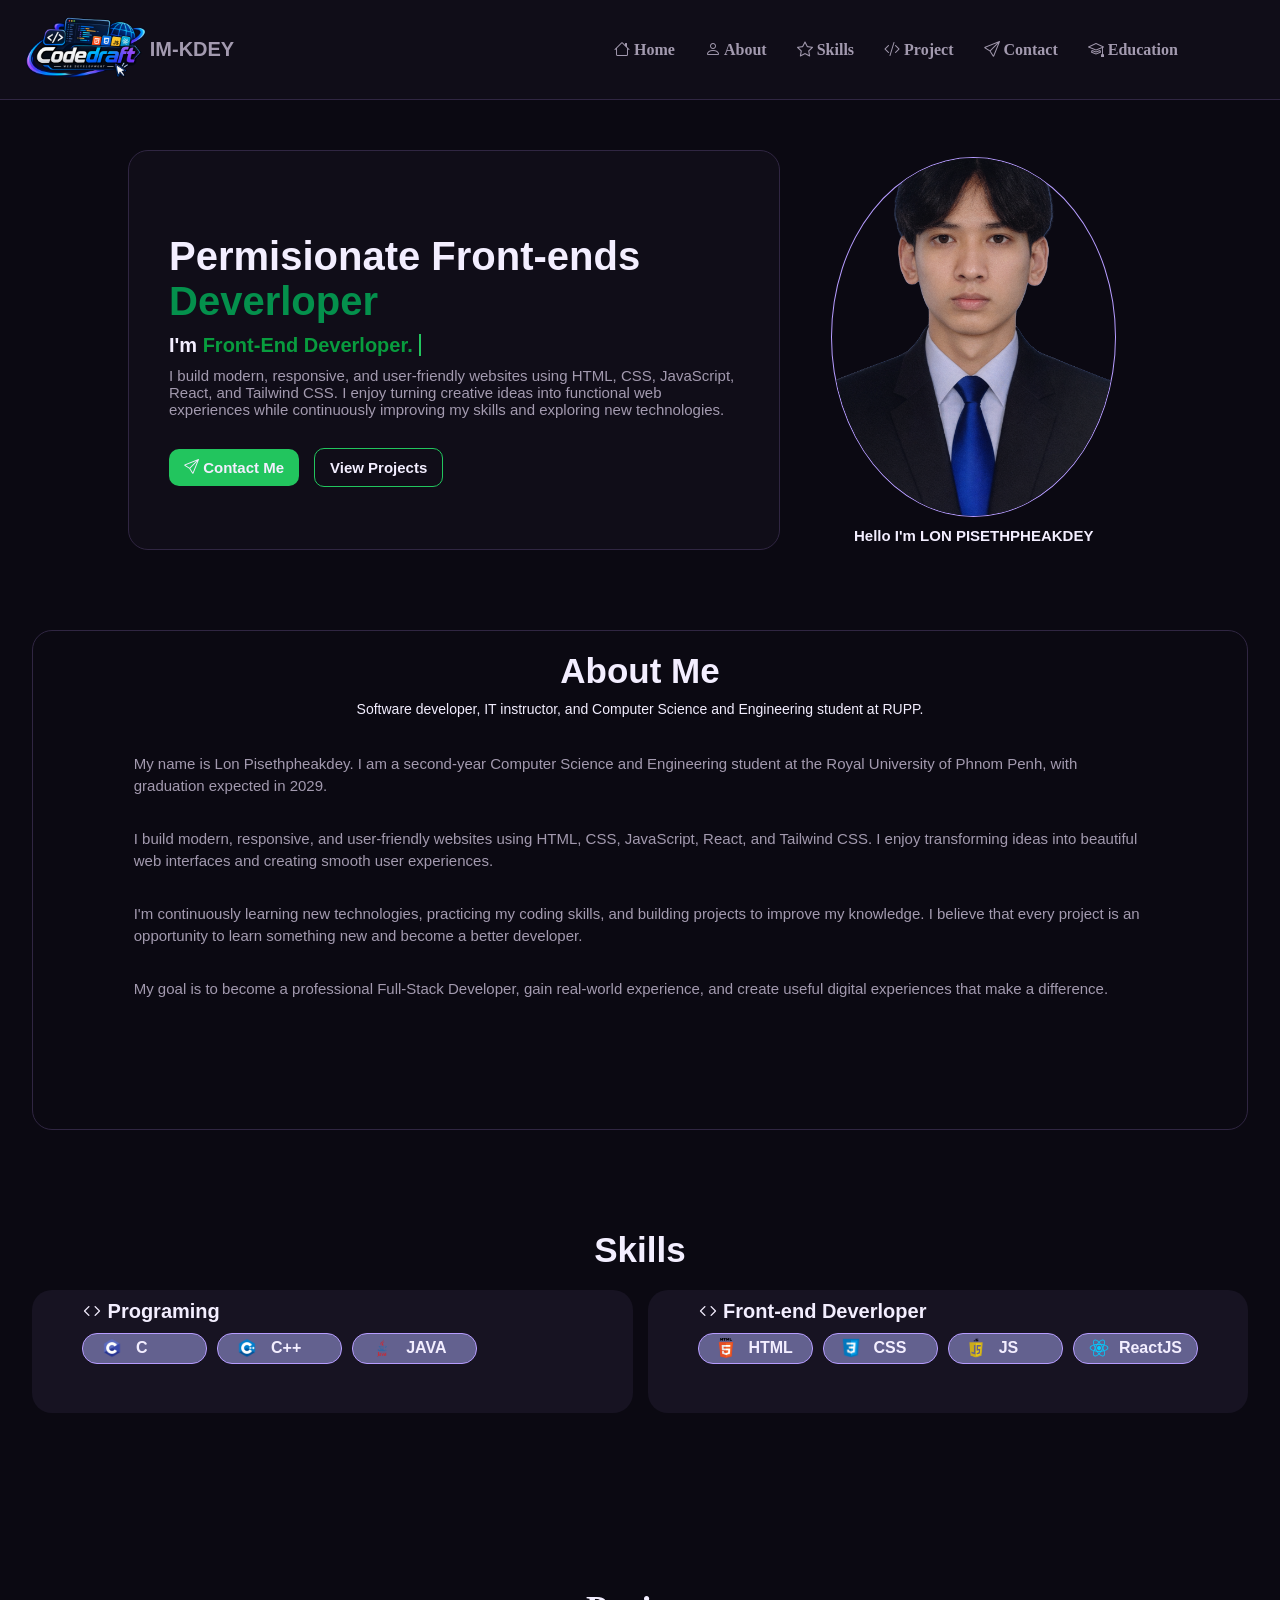
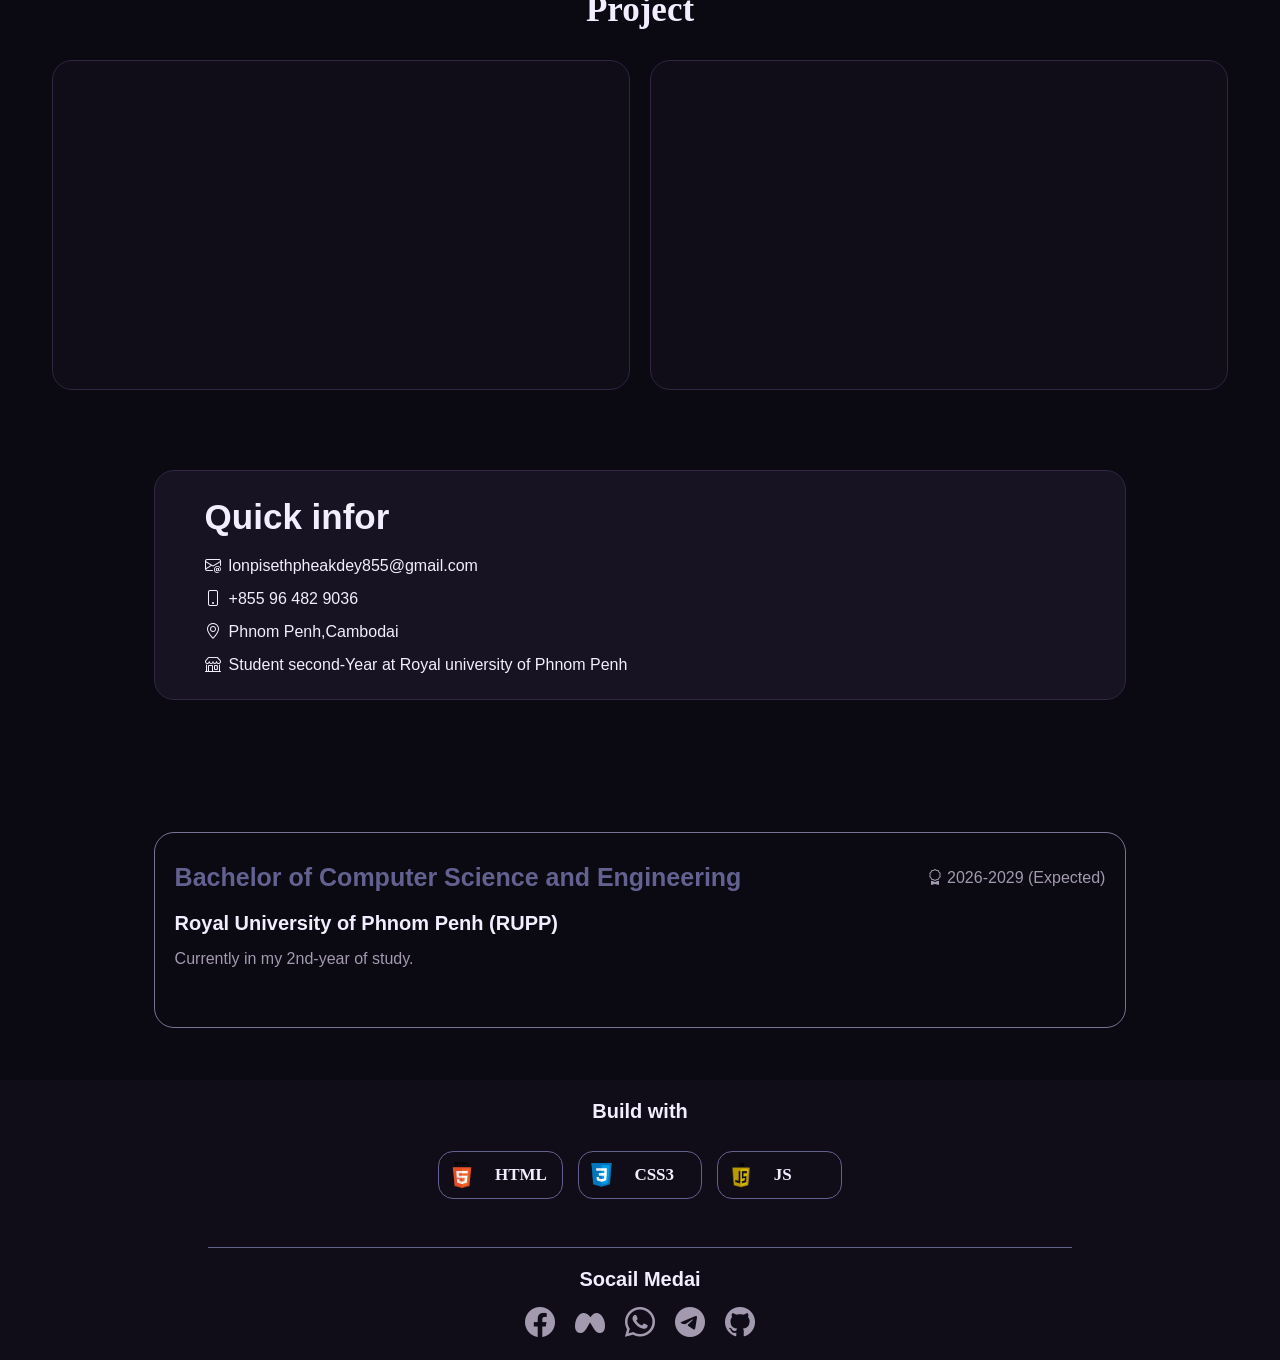
==== commit f71d68b0: "Update" ====
--- a/index.html
+++ b/index.html
@@ -6,19 +6,19 @@
     <title>Lon Pisethpheakdey</title>
     <link rel="stylesheet" href="style.css">
     <link rel="stylesheet" href="https://cdn.jsdelivr.net/npm/bootstrap-icons@1.13.2/font/bootstrap-icons.min.css">
+    <link rel="shortcut icon" href="Assets/logo/my lg.png" type="image/x-icon">
     <!-- <meta name="google-site-verification" content="DUx9SQbloCYBUwKwt_rAFSeXs26OrWjxxi1liV8K6WI" /> -->
 
       <!-- Open Graph -->
   <meta property="og:title" content="Lon Pisethpheakdey | Front-end Developer" />
   <meta property="og:description" content="I am a second-year Computer Science and Engineering student at the Royal University of Phnom Penh" />
-  <meta property="og:image" content="https://lon-pisethpheakdey.vercel.app/My-Portfolio/Assets/imgs/My Picture.png" />
+  <meta property="og:image" content="https://lon-pisethpheakdey.vercel.app" href="Assets/imgs/IMG_7378.PNG" />
   <meta property="og:url" content="https://lon-pisethpheakdey.vercel.app/" />
   <meta property="og:type" content="website" />
   <meta property="og:site_name" content="Lon Pisethpheakdey Portfolio" />
 
   <!-- Google Verification -->
    <meta name="google-site-verification" content="b4crhxJnblnZi3Inhp6vboeUzCuUoaySIcyBYytjTmI" />
-<!-- <meta name="google-site-verification" content="b4crhxJnblnZi3Inhp6vboeUzCuUoaySIcyBYytjTmI" /> -->
 </head>
 <body>
     <Header>
@@ -53,7 +53,7 @@
             </div>
             <div class="about">
                 <h2>Permisionate Front-ends <span style="color: #04904c;">Deverloper</span></h2>
-                <p class="me">I'm fontend Deverloper...</p>
+                <p class="me">I'm <span class="span"></span></p>
                 <p> I build modern, responsive, and user-friendly websites using HTML, CSS, JavaScript, React, and Tailwind CSS.
                      I enjoy turning creative ideas into functional web experiences while continuously
                      improving my skills and exploring new technologies.
@@ -201,10 +201,11 @@
             <div class="to-contact">
                 <h2>Quick infor</h2>
                 <ul>
-                    <li><a href=""><i class="bi bi-envelope-at"></i>lonpisethpheakdey855@gmail.com</a></li>
-                    <li><a href><i class="bi bi-phone"></i>+855 96 482 9036</a></li>
-                    <li><a href><i class="bi bi-geo-alt"></i>Phnom Penh,Cambodai</a></li>
-                    <li><a href><i class="bi bi-shop"></i>Student second-Year at Royal university of Phnom Penh</a></li>
+                    
+                    <li><a href="mailto:"><i class="bi bi-envelope-at"></i>lonpisethpheakdey855@gmail.com</a></li>
+                    <li ><a href="tel:+"><i class="bi bi-phone"></i>+855 96 482 9036</a></li>
+                    <li><a href="https://maps.app.goo.gl/rpoaFdRh14E6RRu7A"><i class="bi bi-geo-alt"></i>Phnom Penh,Cambodai</a></li>
+                    <li><a href="https://maps.app.goo.gl/2FAuFeL99HjwFXbU6"><i class="bi bi-shop"></i>Student second-Year at Royal university of Phnom Penh</a></li>
                 </ul>
             </div>
         </div>
@@ -243,11 +244,11 @@
         <div class="message">
             <h2>Socail Medai</h2>
             <div class="socail">
-                <a href=""><i class="bi bi-facebook"></i></a>
-                <a href=""><i class="bi bi-meta"></i></a>
+                <a href="https://www.facebook.com/share/1GzFiXxW8P/?mibextid=wwXIfr"><i class="bi bi-facebook"></i></a>
+                <a href="@imkdey.114525"><i class="bi bi-meta"></i></a>
                 <a href=""><i class="bi bi-whatsapp"></i></a>
-                <a href=""><i class="bi bi-telegram"></i></a>
-                <a href=""><i class="bi bi-github"></i></a>
+                <a href="https://t.me/Pisethpheakdey_Lon"><i class="bi bi-telegram"></i></a>
+                <a href="https://github.com/Im-kdey"><i class="bi bi-github"></i></a>
             </div>
         </div>
 
--- a/style.css
+++ b/style.css
@@ -88,7 +88,7 @@
     }
   }
 }
-
+ 
 .main {
   height: 100%;
   background-color: #0b0912;
@@ -108,6 +108,7 @@
     .about {
       width: 60%;
       height: 100%;
+      /* background-color: #0b0912; */
       background-color: #100d18;
       border-radius: 20px;
       /* font-family: var(--main-font); */
@@ -121,17 +122,36 @@
       h2 {
         font-size: 40px;
         font-weight: 600;
-      }
+      } 
       .me {
         font-size: 20px;
         text-transform: capitalize;
         font-family: var(--font-name);
         font-weight: bold;
-        color: var(--txt);
+        color: var(--txt);span{
+          position: relative;
+        }
+        .span::before{
+          color: #089c3e;
+          content: "Front-end Deverloper.";
+          animation: word 5s infinite;
+        }
+        .span::after{
+          content: " ";
+          height: 100%;
+          /* width: 0; */
+          width: calc(100%+8px);
+          background-color: #100d18;
+          position: absolute;
+          right: -8px;
+          border-left: 2px solid #22c55e;
+          animation: cursor .85s infinite,typing 25s steps(14) infinite;
+        }
       }
       p {
         font-size: 15px;
         color: var(--secondary-txt);
+
       }
       .btn {
         width: 100%;
@@ -236,14 +256,15 @@
       }
     }
   }
+  
    #about {
     scroll-margin-top: 150px;
 }
-  .about {
-    width: 80%;
-    height: 500px;
-    border: 1px solid var(--border);
-    border-radius: 20px;
+.about {
+  width: 80%;
+  height: 500px;
+  border: 1px solid var(--border);
+  border-radius: 20px;
     display: flex;
     flex-direction: column;
     padding-top: 20px;
@@ -264,6 +285,7 @@
       }
     }
     .section {
+      
       width: 100%;
       height: 90%;
       display: flex;
@@ -634,9 +656,29 @@
         transform: scale(1.02);
     }
   }
+}
+@keyframes cursor {
+     to{
+       border-left:2px solid var(--bg);
+     
+    }
+    
+}
+@keyframes word {
+  0%,100%{
+    content: "Front-end Deverloper.";
+  }
   
-
-}
+}
+@keyframes typing {
+        10%,15%,30%,35%,50%,55%,70%,75%,90%,95%{
+            width: 0;
+        }
+        0%,5%,20%,25%,40%,45%,60%,65%,80%,85%,100%{
+            width: calc(100% + 8px);
+        }
+        
+    }
 footer{
     height: 280px;
     background-color: #100D18;
